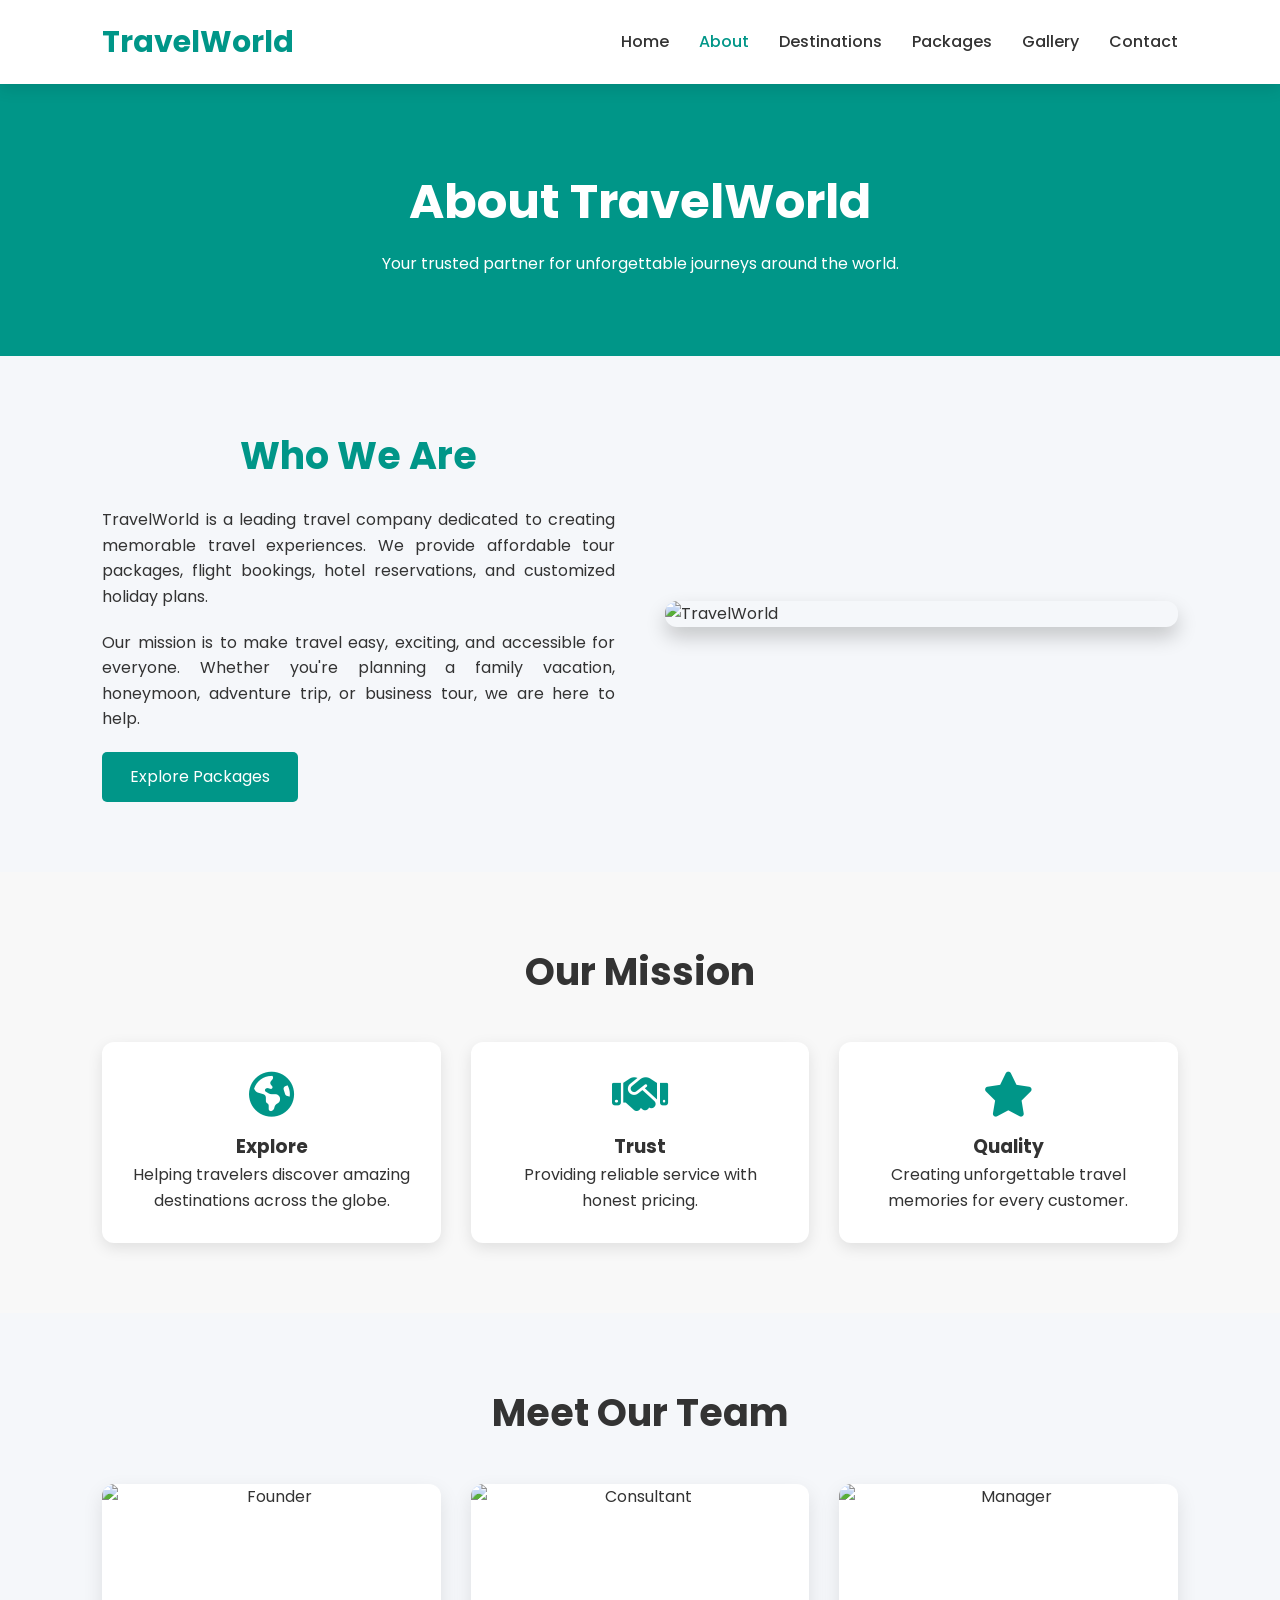
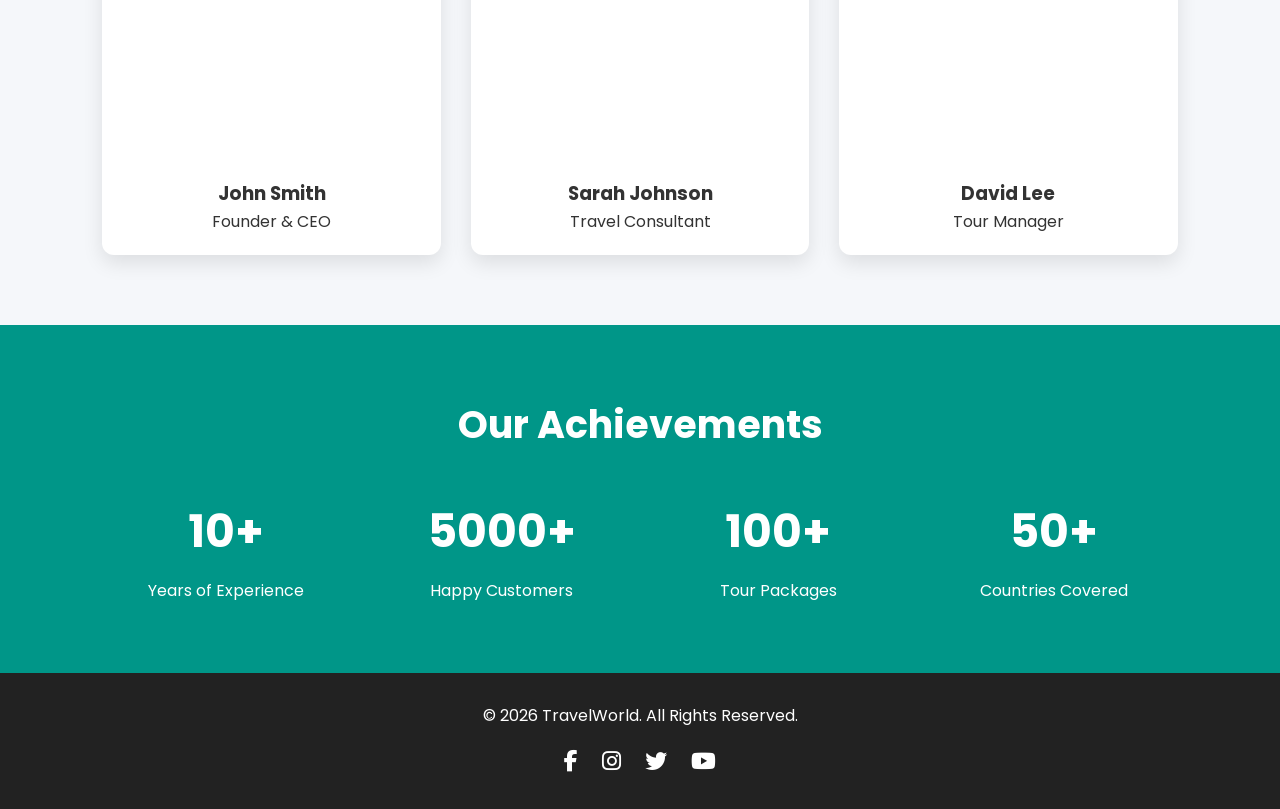
==== about.html @ 04c8b9a9 "Add files via upload" ====
<!DOCTYPE html>
<html lang="en">

<head>
    <meta charset="UTF-8">
    <meta name="viewport" content="width=device-width, initial-scale=1.0">
    <title>About Us | TravelWorld</title>

    <link rel="stylesheet" href="style.css">
    <link rel="stylesheet" href="responsive.css">

    <link href="https://fonts.googleapis.com/css2?family=Poppins:wght@300;400;500;600;700&display=swap"
        rel="stylesheet">

    <link rel="stylesheet" href="https://cdnjs.cloudflare.com/ajax/libs/font-awesome/6.5.2/css/all.min.css">
</head>

<body>

    <header>

        <div class="logo">
            <h2>TravelWorld</h2>
        </div>

        <nav>
            <ul>
                <li><a href="index.html">Home</a></li>
                <li><a href="about.html" class="active">About</a></li>
                <li><a href="destinations.html">Destinations</a></li>
                <li><a href="packages.html">Packages</a></li>
                <li><a href="gallery.html">Gallery</a></li>
                <li><a href="contact.html">Contact</a></li>
            </ul>
        </nav>

    </header>

    <section class="page-banner">
        <h1>About TravelWorld</h1>
        <p>Your trusted partner for unforgettable journeys around the world.</p>
    </section>

    <section class="about">

        <div class="about-content">

            <div class="about-text">

                <h2>Who We Are</h2>

                <p>
                    TravelWorld is a leading travel company dedicated to creating
                    memorable travel experiences. We provide affordable tour packages,
                    flight bookings, hotel reservations, and customized holiday plans.
                </p>

                <p>
                    Our mission is to make travel easy, exciting, and accessible for
                    everyone. Whether you're planning a family vacation, honeymoon,
                    adventure trip, or business tour, we are here to help.
                </p>

                <a href="packages.html" class="btn">Explore Packages</a>

            </div>

            <div class="about-image">
                <img src="Images/TravelWorld.jpg" alt="TravelWorld">
            </div>

        </div>

    </section>

    <section class="mission">

        <h2>Our Mission</h2>

        <div class="mission-box">

            <div class="mission-card">
                <i class="fa-solid fa-earth-americas"></i>
                <h3>Explore</h3>
                <p>Helping travelers discover amazing destinations across the globe.</p>
            </div>

            <div class="mission-card">
                <i class="fa-solid fa-handshake"></i>
                <h3>Trust</h3>
                <p>Providing reliable service with honest pricing.</p>
            </div>

            <div class="mission-card">
                <i class="fa-solid fa-star"></i>
                <h3>Quality</h3>
                <p>Creating unforgettable travel memories for every customer.</p>
            </div>

        </div>

    </section>

    <section class="team">

        <h2>Meet Our Team</h2>

        <div class="team-container">

            <div class="team-card">
                <img src="Images/Jhon Smith.jpg" alt="Founder">
                <h3>John Smith</h3>
                <p>Founder & CEO</p>
            </div>

            <div class="team-card">
                <img src="Images/Sarah Johnson.jpg" alt="Consultant">
                <h3>Sarah Johnson</h3>
                <p>Travel Consultant</p>
            </div>

            <div class="team-card">
                <img src="Images/David lee.jpg" alt="Manager">
                <h3>David Lee</h3>
                <p>Tour Manager</p>
            </div>

        </div>

    </section>

    <section class="stats">

        <h2>Our Achievements</h2>

        <div class="stats-container">

            <div class="stat">
                <h3>10+</h3>
                <p>Years of Experience</p>
            </div>

            <div class="stat">
                <h3>5000+</h3>
                <p>Happy Customers</p>
            </div>

            <div class="stat">
                <h3>100+</h3>
                <p>Tour Packages</p>
            </div>

            <div class="stat">
                <h3>50+</h3>
                <p>Countries Covered</p>
            </div>

        </div>

    </section>

    <footer>

        <p>&copy; 2026 TravelWorld. All Rights Reserved.</p>

        <div class="social">

            <a href="#"><i class="fab fa-facebook-f"></i></a>
            <a href="#"><i class="fab fa-instagram"></i></a>
            <a href="#"><i class="fab fa-twitter"></i></a>
            <a href="#"><i class="fab fa-youtube"></i></a>

        </div>

    </footer>

    <script src="script.js"></script>

</body>

</html>
---- style.css ----
/* Google Font */
@import url('https://fonts.googleapis.com/css2?family=Poppins:wght@300;400;500;600;700&display=swap');

/* Reset */
* {
    margin: 0;
    padding: 0;
    box-sizing: border-box;
    font-family: 'Poppins', sans-serif;
}

html {
    scroll-behavior: smooth;
}

body {
    background: #f5f7fa;
    color: #333;
    line-height: 1.6;
}

/* Header */

header {
    width: 100%;
    display: flex;
    justify-content: space-between;
    align-items: center;
    padding: 18px 8%;
    background: #fff;
    position: sticky;
    top: 0;
    z-index: 1000;
    box-shadow: 0 5px 15px rgba(0, 0, 0, .1);
}

.logo h2 {
    color: #009688;
    font-size: 30px;
}

nav ul {
    display: flex;
    list-style: none;
}

nav ul li {
    margin-left: 30px;
}

nav ul li a {
    text-decoration: none;
    color: #333;
    font-weight: 500;
    transition: .3s;
}

nav ul li a:hover,
.active {
    color: #009688;
}

.menu-btn {
    display: none;
    font-size: 28px;
    cursor: pointer;
}

/* Hero */

.hero {
    height: 90vh;
    background: url("../images/hero.jpg") center/cover no-repeat;
    display: flex;
    justify-content: center;
    align-items: center;
    text-align: center;
    color: #fff;
}

.hero-content {
    background: rgba(0, 0, 0, .5);
    padding: 40px;
    border-radius: 10px;
}

.hero h1 {
    font-size: 55px;
    margin-bottom: 20px;
}

.hero p {
    font-size: 20px;
    margin-bottom: 30px;
}

/* Button */

.btn {
    display: inline-block;
    padding: 12px 28px;
    background: #009688;
    color: #fff;
    text-decoration: none;
    border-radius: 5px;
    transition: .3s;
}

.btn:hover {
    background: #00796b;
}

/* Sections */

section {
    padding: 70px 8%;
}

section h2 {
    text-align: center;
    font-size: 38px;
    margin-bottom: 40px;
}

/* Cards */

.card-container {
    display: grid;
    grid-template-columns: repeat(auto-fit, minmax(300px, 1fr));
    gap: 30px;
}

.card {
    background: #fff;
    border-radius: 12px;
    overflow: hidden;
    box-shadow: 0 10px 20px rgba(0, 0, 0, .08);
    transition: .3s;
}

.card:hover {
    transform: translateY(-10px);
}

.card img {
    width: 100%;
    height: 220px;
    object-fit: cover;
}

.card h3 {
    padding: 15px;
}

.card p {
    padding: 0 15px 20px;
}

.card .btn {
    margin: 15px;
}

/* Services */

.service-box {
    display: grid;
    grid-template-columns: repeat(auto-fit, minmax(250px, 1fr));
    gap: 30px;
    text-align: center;
}

.service-box div {
    background: #fff;
    padding: 30px;
    border-radius: 10px;
    box-shadow: 0 5px 15px rgba(0, 0, 0, .1);
}

.service-box i {
    font-size: 40px;
    color: #009688;
    margin-bottom: 15px;
}

.service-box h3 {
    margin-bottom: 10px;
}

/* Page Banner */

.page-banner {
    background: #009688;
    color: #fff;
    text-align: center;
    padding: 80px 20px;
}

.page-banner h1 {
    font-size: 48px;
    margin-bottom: 10px;
}

/* ===========================
   ABOUT PAGE
=========================== */

.about-content {
    display: flex;
    justify-content: space-between;
    align-items: center;
    gap: 50px;
    flex-wrap: wrap;
}

.about-text {
    flex: 1;
}

.about-text h2 {
    font-size: 38px;
    margin-bottom: 20px;
    color: #009688;
}

.about-text p {
    margin-bottom: 20px;
    text-align: justify;
}

.about-image {
    flex: 1;
}

.about-image img {
    width: 100%;
    border-radius: 12px;
    box-shadow: 0 10px 20px rgba(0, 0, 0, .2);
}

/* ===========================
   MISSION
=========================== */

.mission {
    background: #f8f8f8;
}

.mission-box {
    display: grid;
    grid-template-columns: repeat(auto-fit, minmax(250px, 1fr));
    gap: 30px;
}

.mission-card {
    background: #fff;
    padding: 30px;
    border-radius: 12px;
    text-align: center;
    box-shadow: 0 5px 15px rgba(0, 0, 0, .1);
    transition: .3s;
}

.mission-card:hover {
    transform: translateY(-10px);
}

.mission-card i {
    font-size: 45px;
    color: #009688;
    margin-bottom: 15px;
}

/* ===========================
   TEAM
=========================== */

.team-container {
    display: grid;
    grid-template-columns: repeat(auto-fit, minmax(250px, 1fr));
    gap: 30px;
}

.team-card {
    background: #fff;
    border-radius: 12px;
    overflow: hidden;
    text-align: center;
    box-shadow: 0 8px 20px rgba(0, 0, 0, .1);
}

.team-card img {
    width: 100%;
    height: 280px;
    object-fit: cover;
}

.team-card h3 {
    margin-top: 15px;
}

.team-card p {
    padding-bottom: 20px;
}

/* ===========================
   STATS
=========================== */

.stats {
    background: #009688;
    color: #fff;
}

.stats-container {
    display: grid;
    grid-template-columns: repeat(auto-fit, minmax(180px, 1fr));
    gap: 30px;
    text-align: center;
}

.stat h3 {
    font-size: 45px;
    margin-bottom: 10px;
}

/* ===========================
   GALLERY
=========================== */

.gallery-container {
    display: grid;
    grid-template-columns: repeat(auto-fit, minmax(280px, 1fr));
    gap: 20px;
}

.gallery-item {
    overflow: hidden;
    border-radius: 12px;
}

.gallery-item img {
    width: 100%;
    height: 250px;
    object-fit: cover;
    transition: .4s;
}

.gallery-item img:hover {
    transform: scale(1.1);
}

/* ===========================
   CONTACT
=========================== */

.contact-container {
    display: flex;
    gap: 50px;
    flex-wrap: wrap;
}

.contact-info {
    flex: 1;
}

.contact-info h2 {
    margin-bottom: 20px;
    color: #009688;
}

.contact-info p {
    margin: 15px 0;
}

.contact-info i {
    color: #009688;
    margin-right: 10px;
}

.contact-form {
    flex: 1;
}

.contact-form form {
    display: flex;
    flex-direction: column;
}

.contact-form input,
.contact-form textarea {
    padding: 15px;
    margin-bottom: 20px;
    border: 1px solid #ddd;
    border-radius: 8px;
    font-size: 16px;
    outline: none;
}

.contact-form input:focus,
.contact-form textarea:focus {
    border-color: #009688;
}

.contact-form button {
    border: none;
    cursor: pointer;
}

/* ===========================
   MAP
=========================== */

.map iframe {
    border-radius: 12px;
}

/* ===========================
   CTA
=========================== */

.cta {
    text-align: center;
    background: #009688;
    color: #fff;
}

.cta h2 {
    margin-bottom: 20px;
}

.cta p {
    margin-bottom: 25px;
}

/* ===========================
   FOOTER
=========================== */

footer {
    background: #222;
    color: #fff;
    text-align: center;
    padding: 30px 20px;
}

.social {
    margin-top: 15px;
}

.social a {
    color: #fff;
    margin: 0 10px;
    font-size: 22px;
    transition: .3s;
}

.social a:hover {
    color: #009688;
}

/* ===========================
   RESPONSIVE DESIGN
=========================== */

@media (max-width:992px) {

    header {
        padding: 15px 5%;
    }

    .hero h1 {
        font-size: 42px;
    }

    .hero p {
        font-size: 18px;
    }

    .about-content,
    .contact-container {
        flex-direction: column;
    }

}

/* Mobile */

@media (max-width:768px) {

    header {
        flex-direction: column;
        padding: 15px;
    }

    nav ul {
        flex-direction: column;
        align-items: center;
        margin-top: 15px;
    }

    nav ul li {
        margin: 10px 0;
    }

    .hero {
        height: 70vh;
        padding: 20px;
    }

    .hero-content {
        padding: 25px;
    }

    .hero h1 {
        font-size: 32px;
    }

    .hero p {
        font-size: 16px;
    }

    section {
        padding: 50px 5%;
    }

    .page-banner h1 {
        font-size: 36px;
    }

    .about-text h2 {
        font-size: 30px;
    }

    .card img {
        height: 200px;
    }

    .gallery-item img {
        height: 220px;
    }

}

/* Small Mobile */

@media (max-width:480px) {

    .logo h2 {
        font-size: 24px;
    }

    .hero h1 {
        font-size: 26px;
    }

    .hero p {
        font-size: 15px;
    }

    .btn {
        padding: 10px 22px;
        font-size: 14px;
    }

    section h2 {
        font-size: 28px;
    }

    .page-banner {
        padding: 60px 15px;
    }

    .page-banner h1 {
        font-size: 30px;
    }

}

/* ===========================
   ANIMATIONS
=========================== */

@keyframes fadeIn {
    from {
        opacity: 0;
        transform: translateY(30px);
    }

    to {
        opacity: 1;
        transform: translateY(0);
    }
}

.hero-content,
.card,
.team-card,
.mission-card,
.gallery-item,
.contact-form,
.contact-info {
    animation: fadeIn .8s ease;
}

/* Hover Effects */

.card:hover,
.team-card:hover,
.mission-card:hover {
    transform: translateY(-10px);
    transition: .4s;
}

.gallery-item img:hover {
    transform: scale(1.08);
}

/* ===========================
   SCROLLBAR
=========================== */

::-webkit-scrollbar {
    width: 10px;
}

::-webkit-scrollbar-thumb {
    background: #009688;
    border-radius: 20px;
}

::-webkit-scrollbar-track {
    background: #f1f1f1;
}

/* ===========================
   FORM STYLES
=========================== */

input,
textarea {
    transition: .3s;
}

input:focus,
textarea:focus {
    box-shadow: 0 0 10px rgba(0, 150, 136, .25);
}

/* ===========================
   IMAGE STYLES
=========================== */

img {
    max-width: 100%;
    display: block;
}

/* ===========================
   UTILITIES
=========================== */

.text-center {
    text-align: center;
}

.mt-20 {
    margin-top: 20px;
}

.mt-40 {
    margin-top: 40px;
}

.mb-20 {
    margin-bottom: 20px;
}

.mb-40 {
    margin-bottom: 40px;
}

/* ===========================
   END OF FILE
=========================== */
---- responsive.css ----
/* ===============================
   RESPONSIVE CSS
   =============================== */

/* Large Tablets */

@media screen and (max-width: 992px) {

    header {
        padding: 15px 5%;
    }

    .hero h1 {
        font-size: 42px;
    }

    .hero p {
        font-size: 18px;
    }

    .about-content,
    .contact-container {
        flex-direction: column;
    }

    .card-container,
    .gallery-container,
    .team-container,
    .service-box,
    .mission-box,
    .stats-container {
        grid-template-columns: repeat(2, 1fr);
    }

}

/* Tablets */

@media screen and (max-width:768px) {

    header {
        flex-direction: column;
        text-align: center;
    }

    .logo {
        margin-bottom: 15px;
    }

    nav ul {
        flex-direction: column;
        gap: 15px;
    }

    .hero {
        height: 75vh;
    }

    .hero-content {
        width: 90%;
        padding: 25px;
    }

    .hero h1 {
        font-size: 34px;
    }

    .hero p {
        font-size: 16px;
    }

    .page-banner h1 {
        font-size: 36px;
    }

    .about-content {
        text-align: center;
    }

    .contact-container {
        flex-direction: column;
    }

    .contact-form,
    .contact-info {
        width: 100%;
    }

    .card-container,
    .gallery-container,
    .team-container,
    .service-box,
    .mission-box,
    .stats-container {
        grid-template-columns: 1fr;
    }

    footer {
        text-align: center;
    }

    .social {
        margin-top: 15px;
    }

}

/* Mobile Phones */

@media screen and (max-width:576px) {

    header {
        padding: 15px;
    }

    .logo h2 {
        font-size: 24px;
    }

    .hero {
        height: 65vh;
    }

    .hero-content {
        padding: 20px;
    }

    .hero h1 {
        font-size: 28px;
    }

    .hero p {
        font-size: 15px;
    }

    .btn {
        padding: 10px 20px;
        font-size: 15px;
    }

    .page-banner {
        padding: 60px 15px;
    }

    .page-banner h1 {
        font-size: 30px;
    }

    section {
        padding: 50px 20px;
    }

    .about-text h2,
    section h2 {
        font-size: 28px;
    }

    .card img,
    .gallery-item img,
    .team-card img {
        height: 220px;
    }

    .contact-form input,
    .contact-form textarea {
        font-size: 15px;
    }

    iframe {
        height: 300px;
    }

    footer p {
        font-size: 14px;
    }

    .social a {
        font-size: 20px;
        margin: 0 8px;
    }

}

/* Extra Small Devices */

@media screen and (max-width:400px) {

    .hero h1 {
        font-size: 24px;
    }

    .hero p {
        font-size: 14px;
    }

    .logo h2 {
        font-size: 22px;
    }

    .page-banner h1 {
        font-size: 26px;
    }

    .btn {
        width: 100%;
        text-align: center;
    }

}
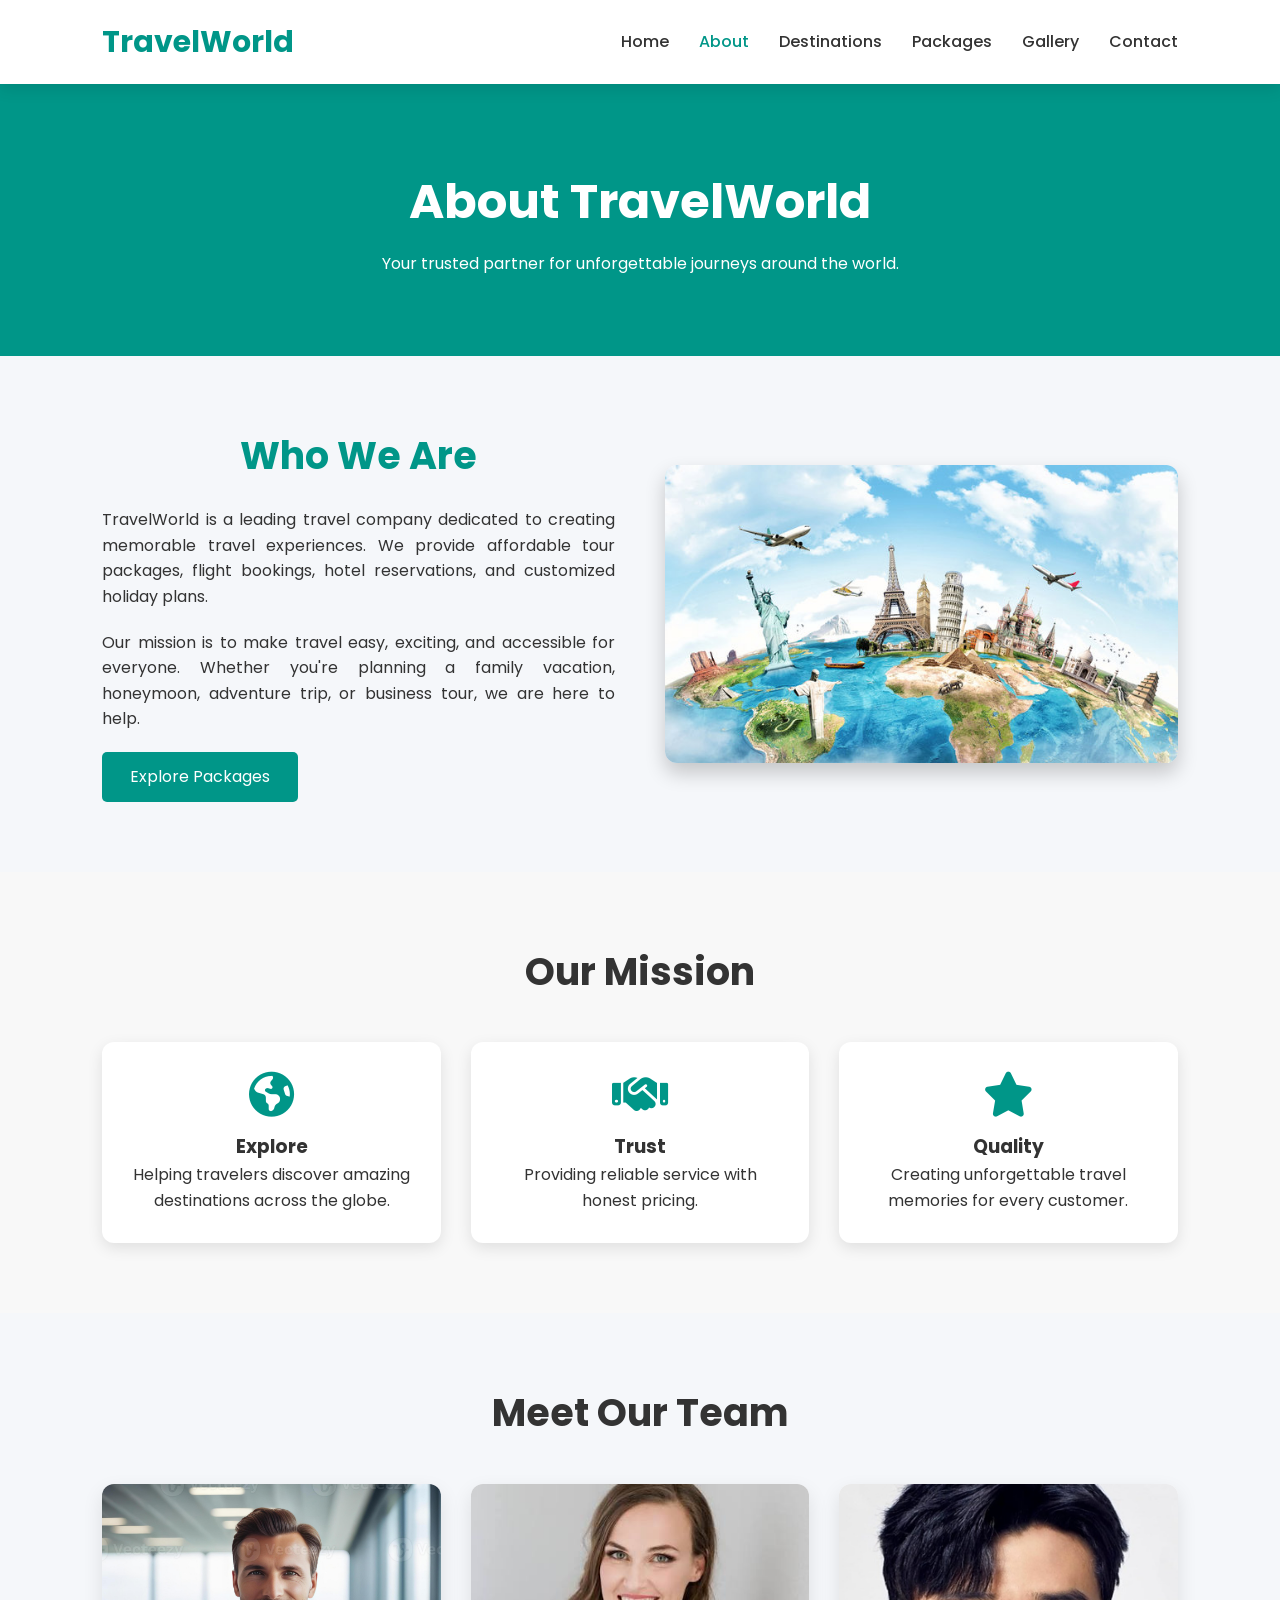
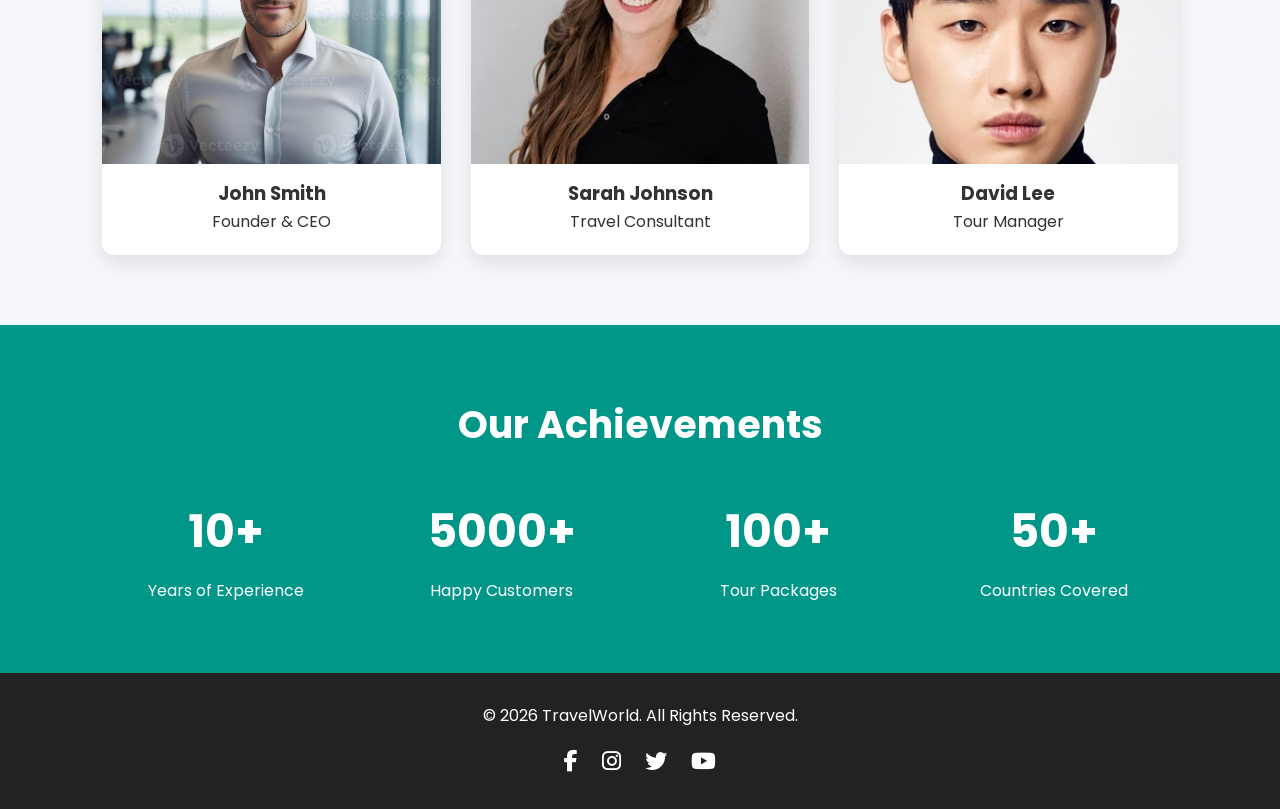
==== commit 2282dcd0: "Update about.html" ====
--- a/about.html
+++ b/about.html
@@ -177,5 +177,18 @@
     <script src="script.js"></script>
 
 </body>
+    <!--Start of Tawk.to Script-->
+<script type="text/javascript">
+var Tawk_API=Tawk_API||{}, Tawk_LoadStart=new Date();
+(function(){
+var s1=document.createElement("script"),s0=document.getElementsByTagName("script")[0];
+s1.async=true;
+s1.src='https://embed.tawk.to/6a47f024b7ccb91d444fbdf6/1jskg44gd';
+s1.charset='UTF-8';
+s1.setAttribute('crossorigin','*');
+s0.parentNode.insertBefore(s1,s0);
+})();
+</script>
+<!--End of Tawk.to Script-->
 
-</html>+</html>
